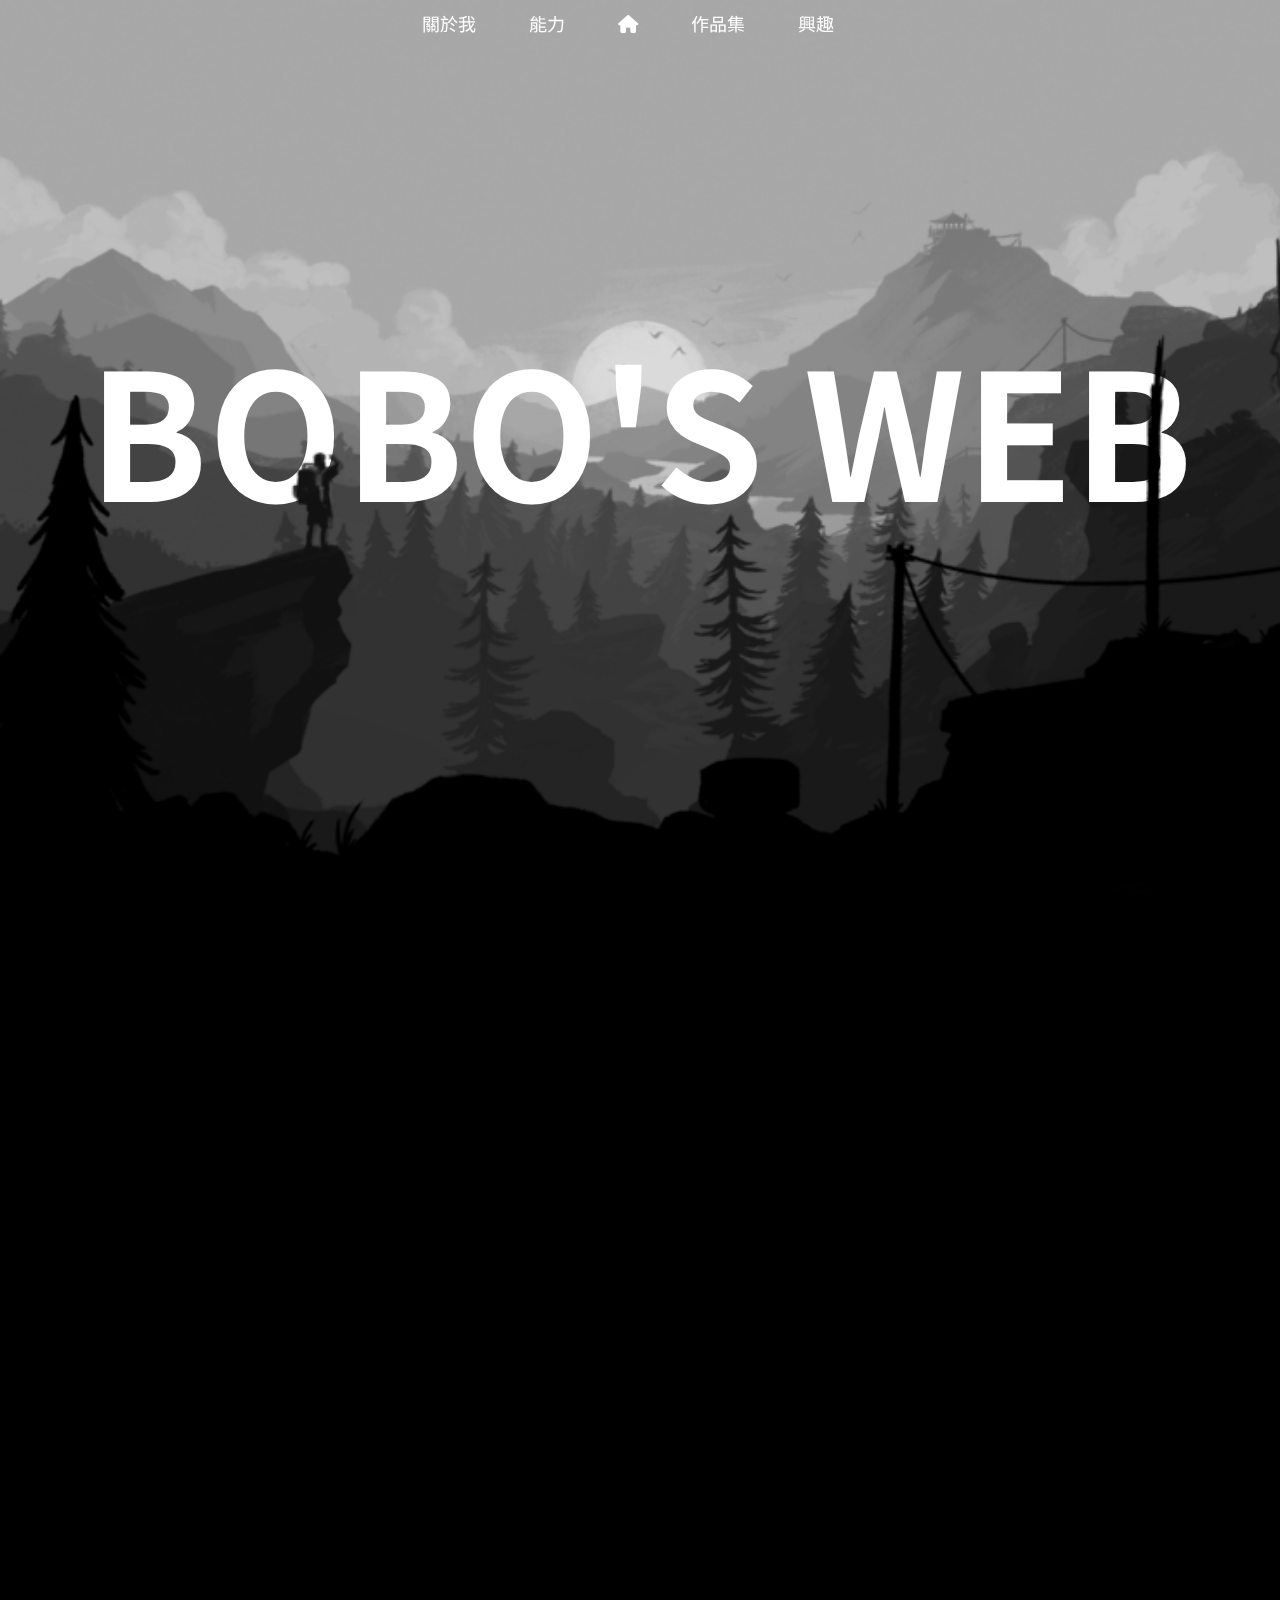
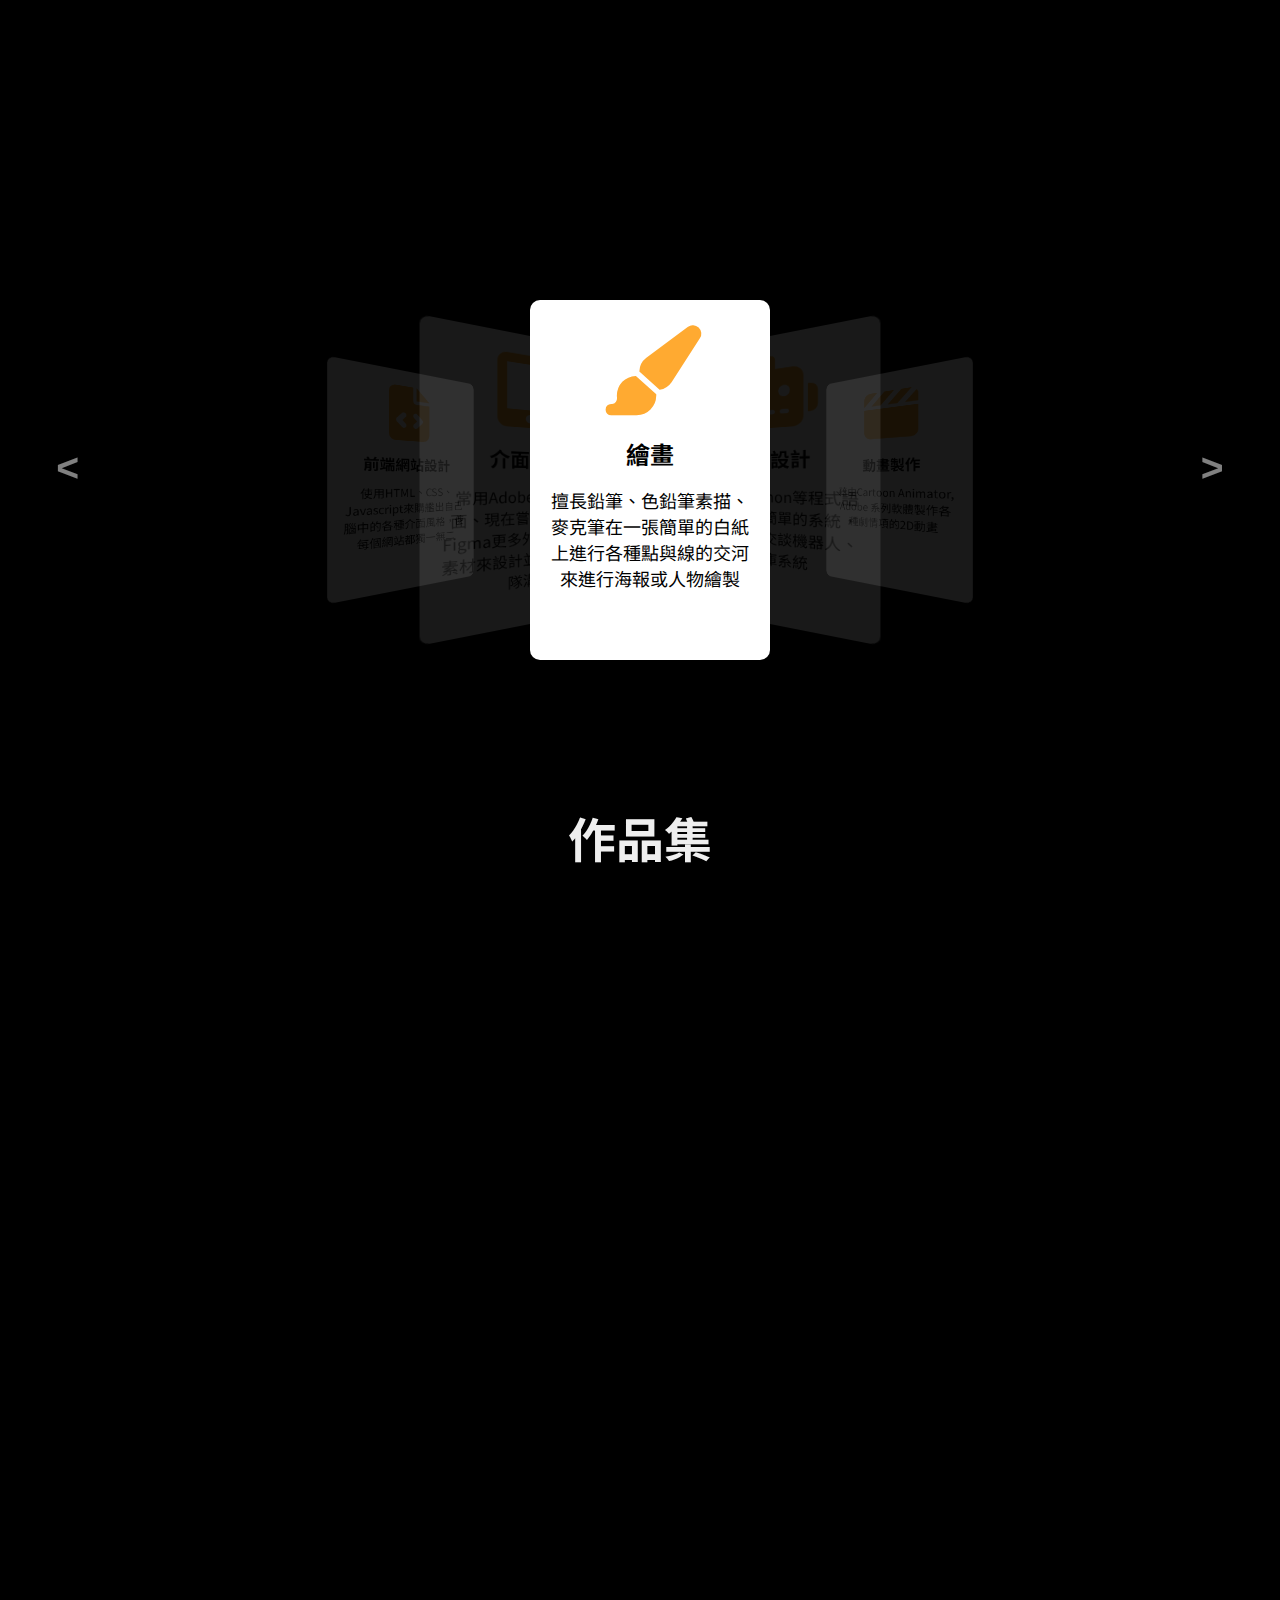
==== index.html @ c99e866b "Add files via upload" ====
<!DOCTYPE html>
<html lang="en">
<head>
    <meta charset="UTF-8">
    <meta http-equiv="X-UA-Compatible" content="IE=edge">
    <meta name="viewport" content="width=device-width, initial-scale=1.0">
    <title>Index</title>
    <link rel="stylesheet" href="style.css">
    <link rel="stylesheet" href="https://cdnjs.cloudflare.com/ajax/libs/font-awesome/6.5.1/css/all.min.css">
    <link rel="preconnect" href="https://fonts.googleapis.com">
    <link rel="preconnect" href="https://fonts.gstatic.com" crossorigin>
    <link href="https://fonts.googleapis.com/css2?family=Noto+Sans+TC:wght@100..900&family=Noto+Sans:ital,wght@0,100..900;1,100..900&display=swap" rel="stylesheet">

</head>
<body>
    <header>
        <nav>
            <a data-tab="Me">關於我</a>
            <a data-tab="skill">能力</a>
            <a data-tab="intro">
                <i class="fa-solid fa-house"></i>
            </a>
            <a data-tab="portfolio">作品集</a>
            <a data-tab="interest">興趣</a>
        </nav>
    </header>

    <div id="intro" class="banner">
        <div class="bg bg-1"></div>
        <div class="bg bg-2"></div>
        <div class="bg bg-3"></div>
        <div class="bg bg-4"></div>
        <div class="bg bg-5"></div>
        <div class="bg bg-6"></div>
        <div class="bg bg-7"></div>
        <h1>BOBO'S WEB</h1>
        <div class="bg bg-8"></div>
        <div class="bg bg-9"></div>
        <div class="bg dragon"></div>
        <div class="fire"></div>
    </div>

    <div id="Me" class="tab intro">
        <h2 class="animation-show">關於我</h2>
        <img src="img/logo.png" alt="" class="animation-show">
        <p class="animation-show">
        國立臺北教育大學碩士班一年級，充滿青春活力的碩士生。過去學習了動畫創作、介面設計、遊戲設計等多媒體設計相關技術；現在為了能自主開發前後端平台，我開始學習程式設計、後端架構、機器學習與深度學習等知識，同時不斷練習介面設計以提升自己的美感。同時，也持續加強英文能力，希望未來能前往世界各地增廣見聞。        </p>
    </div>

    <div id="skill" class="special-skill">
        <div class="skill">
            <div class="skill-item">
                <i class="fa-solid fa-file-code"></i>
                <h1>前端網站設計</h1>
            使用HTML、CSS、Javascript來購艦出自己腦中的各種介面風格，使每個網站都獨一無二
            </div>
        </div>
        <div class="skill">
            <div class="skill-item">
            <i class="fa-solid fa-tablet-screen-button"></i>
            <h1>介面設計</h1>
            常用Adobe XD設計介面、現在嘗試學習使用Figma更多外部的插件和素材來設計並更好的與團隊溝通
            </div>
        </div>
        <div class="skill">
            <div class="skill-item">
            <i class="fa-solid fa-paintbrush"></i>
            <h1>繪畫</h1>
            擅長鉛筆、色鉛筆素描、麥克筆在一張簡單的白紙上進行各種點與線的交河來進行海報或人物繪製
            </div>
        </div>
        <div class="skill">
            <div class="skill-item">
            <i class="fa-solid fa-robot"></i>
            <h1>程式設計</h1>
            使用C、Python等程式語言建構一些簡單的系統，像是遊戲、交談機器人、資料庫系統
            </div>
        </div>
        <div class="skill">
            <div class="skill-item">
            <i class="fa-solid fa-clapperboard"></i>
            <h1>動畫製作</h1>
            藉由Cartoon Animator, Adobe 系列軟體製作各種劇情項的2D動畫
            </div>
        </div>

        <button id="next">></button>
        <button id="prev"><</button>
    </div>
<div id="portfolio" class="portfolio-title">
    <h1>作品集</h1>
</div>
    <div class="portfolio">
        <a href="portfolio.html">
            <img src="img/P1.jpg" alt="" class="animation-show">
        </a>
        <a href="portfolio.html">
            <img src="img/P2.jpg" alt="" class="animation-show">
        </a>
        <a href="portfolio.html">
            <img src="img/P3.jpg" alt="" class="animation-show">
        </a>
        <a href="portfolio.html">
            <img src="img/P4.jpg" alt="" class="animation-show">
        </a>
        <a href="portfolio.html">
            <img src="img/P5.jpg" alt="" class="animation-show">
        </a>
        <a href="portfolio.html">
            <img src="img/P6.jpg" alt="" class="animation-show">
        </a>
        <a href="portfolio.html">
            <img src="img/P7.jpg" alt="" class="animation-show">
        </a>
        <a href="portfolio.html">
            <img src="img/P8.jpg" alt="" class="animation-show">
        </a>
        <a href="portfolio.html">
            <img src="img/P9.jpg" alt="" class="animation-show">
        </a>
        <a href="portfolio.html">
            <img src="img/P10.jpg" alt="" class="animation-show">
        </a>
        <a href="portfolio.html">
            <img src="img/P11.jpg" alt="" class="animation-show">
        </a>
        <a href="portfolio.html">
            <img src="img/P12.jpg" alt="" class="animation-show">
        </a>
        <a href="portfolio.html">
            <img src="img/P13.jpg" alt="" class="animation-show">
        </a>
        <a href="portfolio.html">
            <img src="img/P14.jpg" alt="" class="animation-show">
        </a>
        <a href="portfolio.html">
            <img src="img/P15.jpg" alt="" class="animation-show">
        </a>
        <a href="portfolio.html">
            <img src="img/P16.jpg" alt="" class="animation-show">
        </a>
    </div>
    
    <div id="interest" class="tab" >
        <div class="container">
            <div class="title animation-show">興趣</div>
            <div class="list animation-show">
                <div class="item">
                    <i class="fa-solid fa-palette"></i>
                    <div class="name">繪畫</div>
                    <div class="des">
                        <!-- 7 -->
                         將眼睛觀察到的事物購過手和筆一點一點在紙上雕刻
                    </div>
                </div>

                <div class="item">
                    <i class="fa-solid fa-desktop"></i>
                    <div class="name">組電腦</div>
                    <div class="des">
                        <!-- 7 -->
                         隨時關注電腦市場並練習組裝以幫助親朋好友組裝電腦
                    </div>
                </div>

                <div class="item">
                    <i class="fa-solid fa-computer"></i>
                    <div class="name">修電腦</div>
                    <div class="des">
                        <!-- 7 -->
                         挑戰用報廢零組件重新清潔或修復讓電腦繼續使用
                    </div>
                </div>

                <div class="item">
                    <i class="fa-solid fa-gamepad"></i> 
                    <div class="name">玩遊戲</div>
                    <div class="des">
                        <!-- 7 -->
                        將自己帶入到遊戲的腳色並體驗創作者所構想的故事和世界
                    </div>
                </div>

                <div class="item">
                    <i class="fa-solid fa-book"></i>
                    <div class="name">看書</div>
                    <div class="des">
                        <!-- 7 -->
                        去圖書館尋找跟程式設計或繪畫技巧相關的書籍來增進使自己的技藝更加精進
                    </div>
                </div>

                <div class="item">
                    <i class="fa-solid fa-clapperboard"></i>
                    <div class="name">看電影</div>
                    <div class="des">
                        <!-- 7 -->
                         觀看不同國家拍攝電影了解不同文化、拍攝手法並關閉字幕學習語言
                    </div>
                </div>

                
    <script src="app.js"></script>
</body>
</html>
---- style.css ----
@import url('https://fonts.googleapis.com/css2?family=Pacifico&display=swap');
body{
    margin :0;
    background-color: #000000;
      font-family: "Noto Sans TC", sans-serif;
      font-optical-sizing: auto;
      font-weight: 400;
      font-style: normal;
}
header{
    width: 100%;
    height: 100px;
    position: fixed;
    z-index: 100;
    text-align: center;
    padding-top: 10px;
}
header i{
    color: white;
    border-radius: 50px; 
}
header i:hover{
    background-color: #fff;
    color: black;
}
header nav a{
    padding: 6px 12px;
    margin: auto;
    margin-right: 25px;
    color: white;
    font-size: small;
    font-size: 18px;
    border-radius: 20px;
}
header nav a:hover{
    background-color: #eee;
    color: #000000;
}
.banner{
    height: 100vh;
    position: relative;
    overflow: hidden;
}
.banner .bg{
    position: absolute;
    left: 0;
    bottom: 0;
    width: 100%;
    height: 100%;
    background-size: auto 100%;
    background-position: center bottom;
    transition: 0.1s;
}
.banner .bg-1{
    background-image: url('img/0.png');
}
.banner .bg-2{
    background-image: url('img/1.png');
}
.banner .bg-3{
    background-image: url('img/2.png');
}
.banner .bg-4{
    background-image: url('img/3.png');
}
.banner .bg-5{
    background-image: url('img/4.png');
}
.banner .bg-6{
    background-image: url('img/5.png');
}
.banner .bg-7{
    background-image: url('img/6.png');
}
.banner .bg-8{
    background-image: url('img/7.png');
}
.banner .bg-9{
    background-image: url('img/8.png');
}
.dragon {
    background-image: url("img/dragon.png");
    opacity: 0;
    transition: transform 0.5s ease, opacity 0.5s ease;
}
.fire{
    background-image: url("img/fire.png");
}
.banner  h1{
    position: absolute;
    top: 20%;
    left: 0;
    width: 100%;
    text-align: center;
    font-size: 11rem;
    color: #fff;
}
.intro{
    min-height: 50vh;
    color: #eee;
    display: flex;
    flex-direction: column;
    justify-content: center;
    align-items: center;
    font-size: 24px;
}
.intro img{
    width: 130px;
    height: 130px;
    border-radius: 50%;
}
.intro p{
    width: 700px;
    max-width: 100%;
    text-align: center;
    font-size: 18px;
}
.special-skill{
    position: relative;
    margin-top: 100px;
    width: 100%;
    height: 370px;
    overflow: hidden;
    font-size: 18px;
}
.skill h1{
    font-size: 24px;
}
.skill{
    position: absolute;
    width: 200px;
    height: 320px;
    text-align: justify;
    background-color: #fff;
    border-radius: 10px;
    padding: 20px;
    transition:  0.5s;
    left: calc(50% - 110px);
    top: 0;
}
.skill-item{
    display: flex;
    flex-direction: column;
    justify-content: center;
    align-items: center;
    text-align: center;
}
.skill i{
    width: 100px;
    height: 100px;
    color: #FFAA31;
    font-size: 5em;
    display: flex;
    justify-content: center;
    align-items: center;
    border-radius: 5px;
}
#next{
    position: absolute;
    right: 50px;
    top: 40%;
}
#prev{
    position: absolute;
    left: 50px;
    top: 40%;
}
#prev, #next{
    color: #fff;
    background: none;
    border: none;
    font-size: xxx-large;
    font-family: monospace;
    font-weight: bold;
    opacity: 0.5;
    transition: opacity 0.5s;
}
#prev:hover,
#next:hover{
    opacity: 1;
}
.portfolio-title{
    margin-top: 100px;
    color: #eee;
    display: flex;
    flex-direction: column;
    justify-content: center;
    align-items: center;
    font-size: 24px;
}
.portfolio{
columns: 300px;
}
.portfolio img {
    width: 100%;
    margin-bottom: 1em;
    border-radius: 8px;
}
.tab{
    width: 100%;
    height: 100vh;
    overflow: hidden;
    position: relative;
    background-size: 50%;
}
.tab .container{
    width: 1140px;
    max-width: 100%;
    height: 100%;
    padding-top: 50px;
    box-sizing: border-box;
    margin: auto;
    position: relative;
}
#interest{
    color: black;
    background-size: cover;
}
#interest .title{
    display: flex;
    flex-direction: column;
    justify-content: center;
    align-items: center;
    font-size: 36px;
    color: #fff;
}
#interest .list{
    height: 100%;
    display: grid;
    grid-template-columns: repeat(3, 1fr);
    padding: 50px;
    box-sizing: border-box;
    gap: 0px;
}
#interest .list .item{
    display: flex;
    flex-direction: column;
    justify-content: center;
    align-items: center;
    text-align: center;
    padding: 20px;
    border-radius: 5px;
}
#interest .list .item:nth-child(odd){
    background-color: white;
}
#interest .list .item i{
    width: 50px;
    height: 50px;
    background-color: #eee;
    color: #FFAA31;
    font-size: 2em;
    display: flex;
    justify-content: center;
    align-items: center;
    border-radius: 5px;
}
#interest .list .item .name{
    font-size: 1.5em;
    margin-top: 0.7em;
}
#interest .list .item .des{
    font-size: small;
    opacity: 0.8;
}
#interest .list .item .des{
        font-size: small;
        opacity: 0.8;
    }
#interest .list .item:nth-child(even) .name, 
#interest .list .item:nth-child(even) .des {
    color: white;
}
.animation-show{
    transform: translateY(50px);
    opacity: 0;
    transition: 0.7s;
}
.active .animation-show{
    transform: translateY(0);
    opacity: 1;
}
.animation-show:nth-child(2){
    transition-delay: 0.3s;
}
.animation-show:nth-child(3){
    transition-delay: 0.6s;
}
.animation-show:nth-child(4){
    transition-delay: 0.9s;
}
@media screen and (max-width: 768px){
    .banner h1{
        font-size: 5rem;
    }
    #interest .list{
        padding: 0px;
        grid-template-columns: repeat(2, 1fr);
    }
}
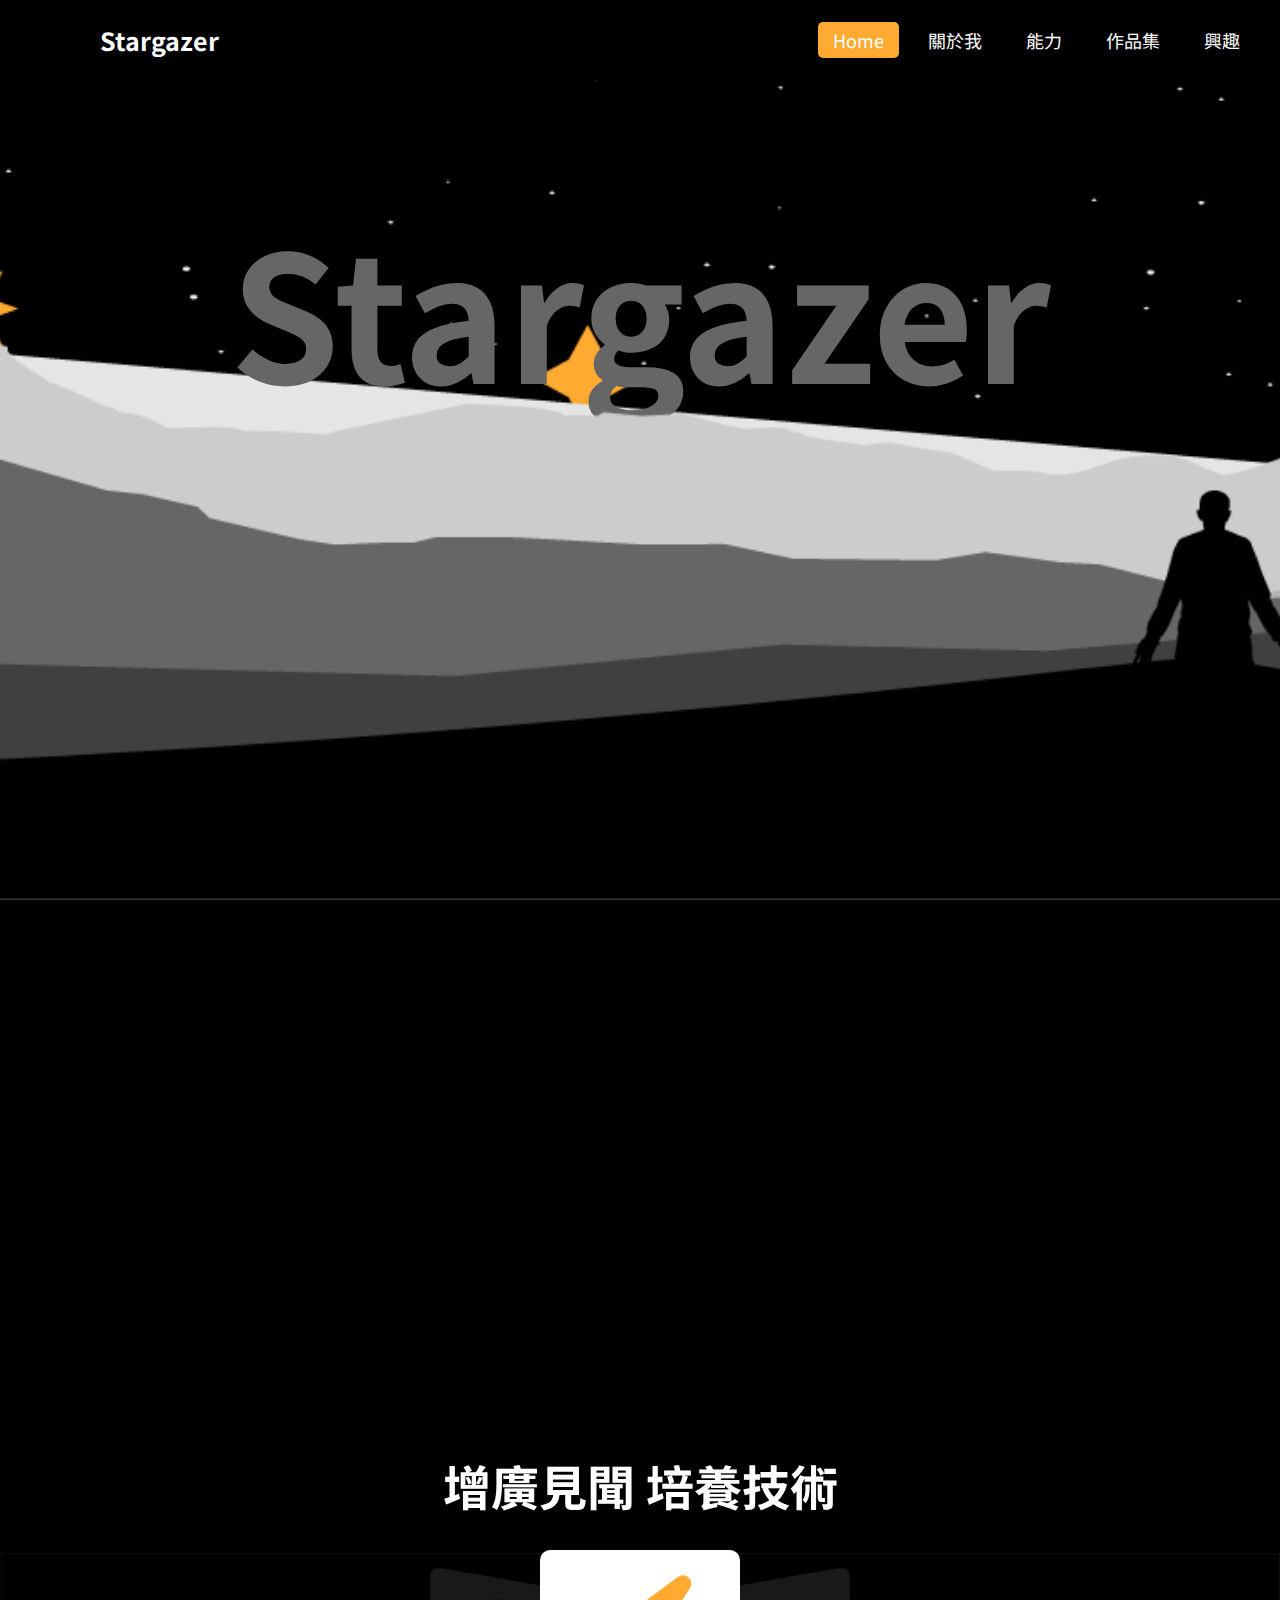
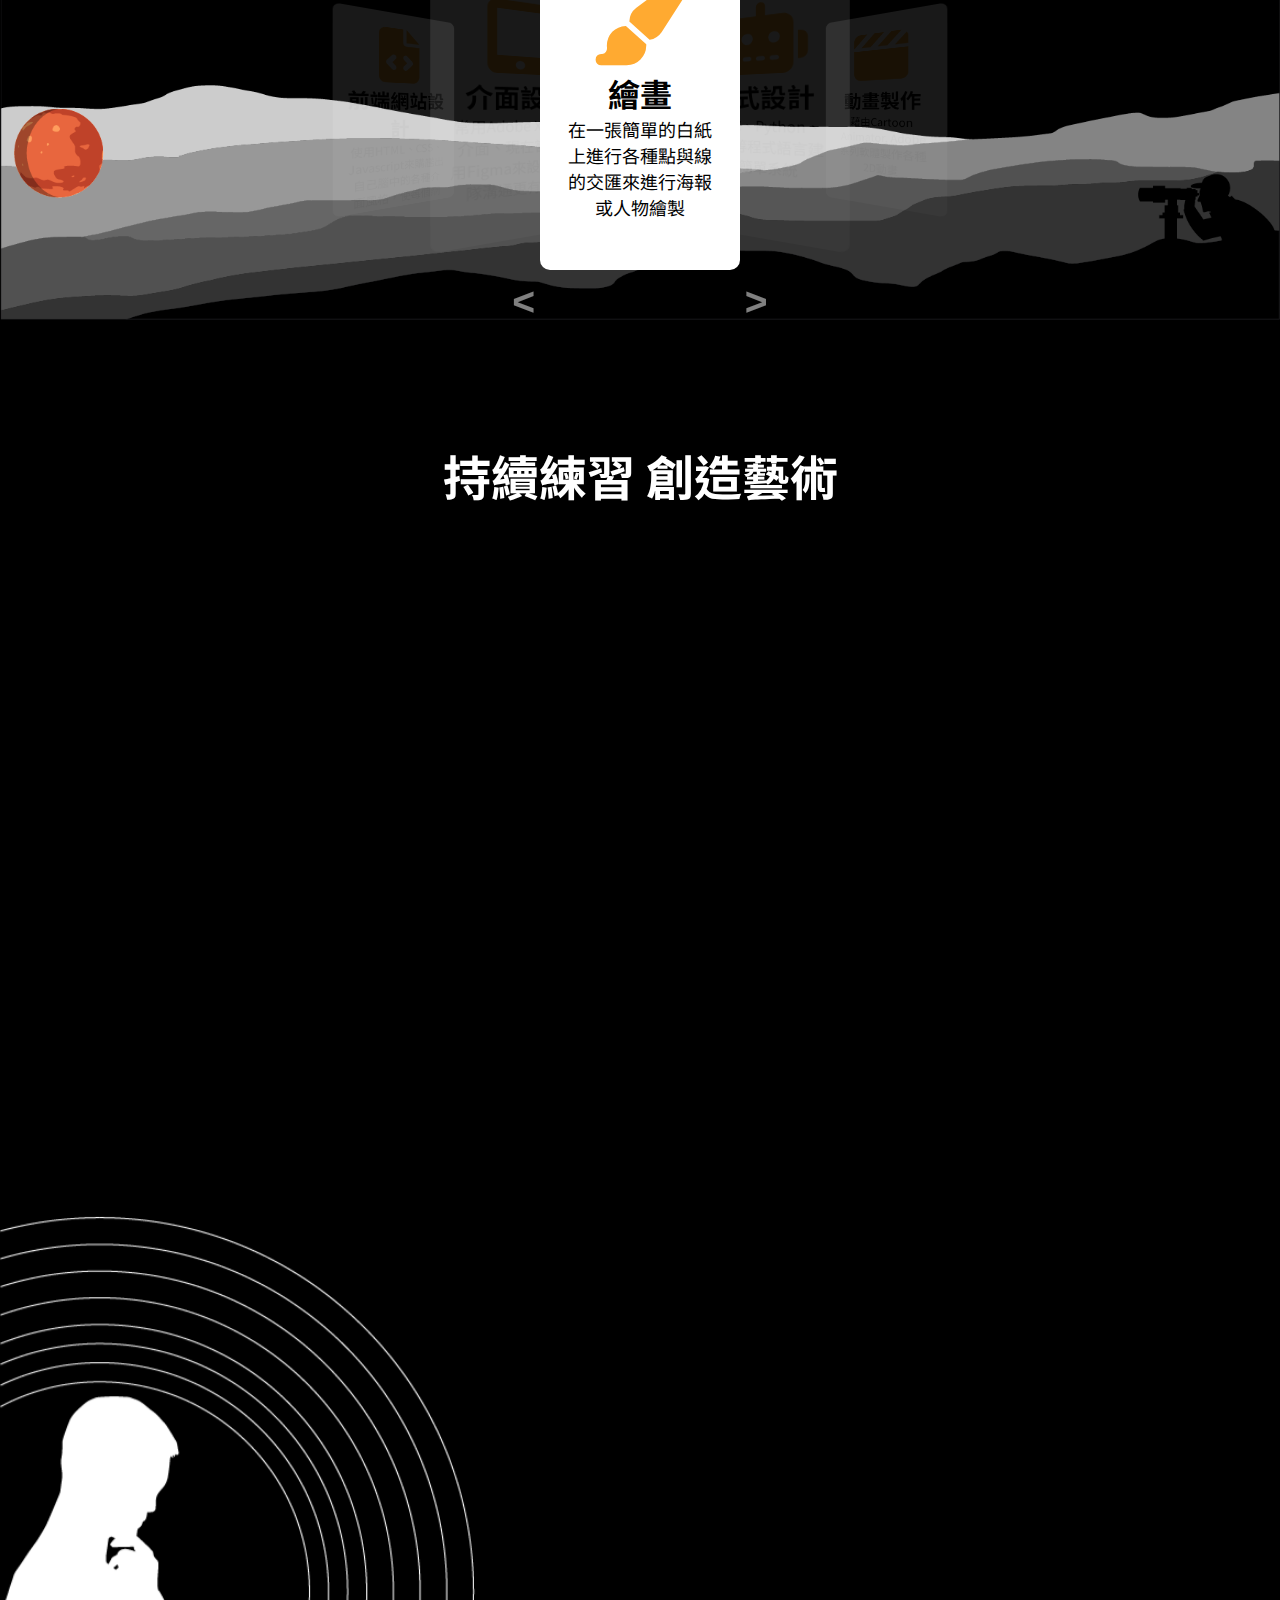
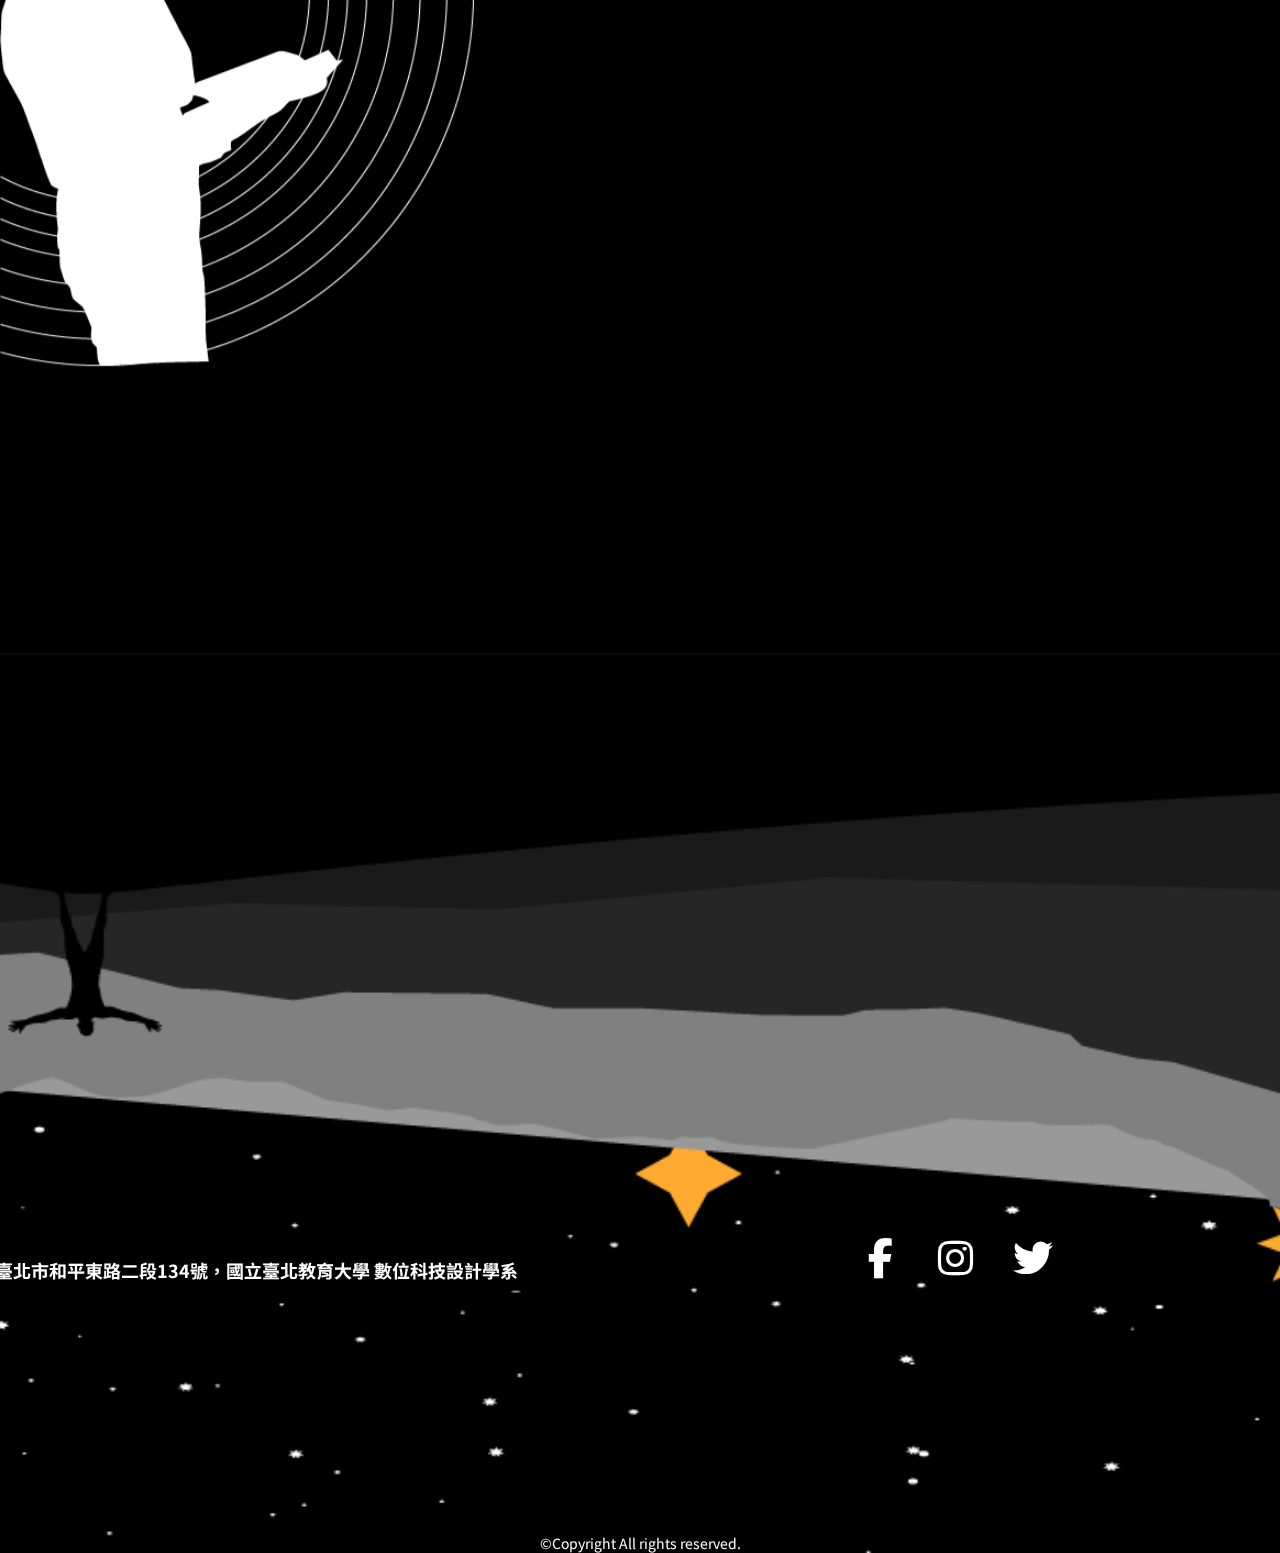
==== commit c86ed13f: "Add files via upload" ====
--- a/index.html
+++ b/index.html
@@ -4,7 +4,8 @@
     <meta charset="UTF-8">
     <meta http-equiv="X-UA-Compatible" content="IE=edge">
     <meta name="viewport" content="width=device-width, initial-scale=1.0">
-    <title>Index</title>
+    <link rel="shortcut icon" href="img/logo0.5.png" type="image/x-icon">
+    <title>Stargazer BOBO</title>
     <link rel="stylesheet" href="style.css">
     <link rel="stylesheet" href="https://cdnjs.cloudflare.com/ajax/libs/font-awesome/6.5.1/css/all.min.css">
     <link rel="preconnect" href="https://fonts.googleapis.com">
@@ -13,144 +14,129 @@
 
 </head>
 <body>
-    <header>
-        <nav>
-            <a data-tab="Me">關於我</a>
-            <a data-tab="skill">能力</a>
-            <a data-tab="intro">
-                <i class="fa-solid fa-house"></i>
-            </a>
-            <a data-tab="portfolio">作品集</a>
-            <a data-tab="interest">興趣</a>
-        </nav>
-    </header>
+    <nav>
+        <!-- Checkbox for toggling menu -->
+        <input type="checkbox" id="check">
+    
+        <!-- Menu icon -->
+        <label for="check" class="check-btn">
+          <i class="fas fa-bars"></i>
+        </label>
+    
+        <!-- Site logo -->
+        <label class="logo">Stargazer</label>
+
+    
+        <!-- Navigation links -->
+        <ul>
+          <li><a class="active" href="#">Home</a></li>
+          <li><a href="#Me">關於我</a></li>
+          <li><a href="#skill">能力</a></li>
+          <li><a href="#portfolio">作品集</a></li>
+          <li><a href="#interest">興趣</a></li>
+        </ul>
+      </nav>
 
     <div id="intro" class="banner">
         <div class="bg bg-1"></div>
         <div class="bg bg-2"></div>
         <div class="bg bg-3"></div>
         <div class="bg bg-4"></div>
+        <h1>Stargazer BOBO </h1>
         <div class="bg bg-5"></div>
         <div class="bg bg-6"></div>
         <div class="bg bg-7"></div>
-        <h1>BOBO'S WEB</h1>
         <div class="bg bg-8"></div>
         <div class="bg bg-9"></div>
-        <div class="bg dragon"></div>
-        <div class="fire"></div>
     </div>
-
     <div id="Me" class="tab intro">
-        <h2 class="animation-show">關於我</h2>
+        <h2 class="animation-show">頻頻跌倒 重新站起 持續前進</h2>
         <img src="img/logo.png" alt="" class="animation-show">
         <p class="animation-show">
-        國立臺北教育大學碩士班一年級，充滿青春活力的碩士生。過去學習了動畫創作、介面設計、遊戲設計等多媒體設計相關技術；現在為了能自主開發前後端平台，我開始學習程式設計、後端架構、機器學習與深度學習等知識，同時不斷練習介面設計以提升自己的美感。同時，也持續加強英文能力，希望未來能前往世界各地增廣見聞。        </p>
-    </div>
-
-    <div id="skill" class="special-skill">
-        <div class="skill">
-            <div class="skill-item">
-                <i class="fa-solid fa-file-code"></i>
-                <h1>前端網站設計</h1>
-            使用HTML、CSS、Javascript來購艦出自己腦中的各種介面風格，使每個網站都獨一無二
-            </div>
-        </div>
-        <div class="skill">
-            <div class="skill-item">
-            <i class="fa-solid fa-tablet-screen-button"></i>
-            <h1>介面設計</h1>
-            常用Adobe XD設計介面、現在嘗試學習使用Figma更多外部的插件和素材來設計並更好的與團隊溝通
-            </div>
-        </div>
-        <div class="skill">
-            <div class="skill-item">
-            <i class="fa-solid fa-paintbrush"></i>
-            <h1>繪畫</h1>
-            擅長鉛筆、色鉛筆素描、麥克筆在一張簡單的白紙上進行各種點與線的交河來進行海報或人物繪製
-            </div>
-        </div>
-        <div class="skill">
-            <div class="skill-item">
-            <i class="fa-solid fa-robot"></i>
-            <h1>程式設計</h1>
-            使用C、Python等程式語言建構一些簡單的系統，像是遊戲、交談機器人、資料庫系統
-            </div>
-        </div>
-        <div class="skill">
-            <div class="skill-item">
-            <i class="fa-solid fa-clapperboard"></i>
-            <h1>動畫製作</h1>
-            藉由Cartoon Animator, Adobe 系列軟體製作各種劇情項的2D動畫
-            </div>
-        </div>
-
-        <button id="next">></button>
-        <button id="prev"><</button>
-    </div>
-<div id="portfolio" class="portfolio-title">
-    <h1>作品集</h1>
-</div>
-    <div class="portfolio">
-        <a href="portfolio.html">
-            <img src="img/P1.jpg" alt="" class="animation-show">
-        </a>
-        <a href="portfolio.html">
-            <img src="img/P2.jpg" alt="" class="animation-show">
-        </a>
-        <a href="portfolio.html">
-            <img src="img/P3.jpg" alt="" class="animation-show">
-        </a>
-        <a href="portfolio.html">
-            <img src="img/P4.jpg" alt="" class="animation-show">
-        </a>
-        <a href="portfolio.html">
-            <img src="img/P5.jpg" alt="" class="animation-show">
-        </a>
-        <a href="portfolio.html">
-            <img src="img/P6.jpg" alt="" class="animation-show">
-        </a>
-        <a href="portfolio.html">
-            <img src="img/P7.jpg" alt="" class="animation-show">
-        </a>
-        <a href="portfolio.html">
-            <img src="img/P8.jpg" alt="" class="animation-show">
-        </a>
-        <a href="portfolio.html">
-            <img src="img/P9.jpg" alt="" class="animation-show">
-        </a>
-        <a href="portfolio.html">
-            <img src="img/P10.jpg" alt="" class="animation-show">
-        </a>
-        <a href="portfolio.html">
-            <img src="img/P11.jpg" alt="" class="animation-show">
-        </a>
-        <a href="portfolio.html">
-            <img src="img/P12.jpg" alt="" class="animation-show">
-        </a>
-        <a href="portfolio.html">
-            <img src="img/P13.jpg" alt="" class="animation-show">
-        </a>
-        <a href="portfolio.html">
-            <img src="img/P14.jpg" alt="" class="animation-show">
-        </a>
-        <a href="portfolio.html">
-            <img src="img/P15.jpg" alt="" class="animation-show">
-        </a>
-        <a href="portfolio.html">
-            <img src="img/P16.jpg" alt="" class="animation-show">
-        </a>
-    </div>
-    
+            國立臺北教育大學碩士班一年級，充滿青春活力的碩士生。在當上碩士生之前學習過許多不同的專業知識，雖然在尋求這些知識的道路上時常會碰壁，但我都能鼓勵自己為了更加充實自己的學問必須要持續努力下去。
+        </div>
+            <div id="skill" class="skill-title">
+                <h1>增廣見聞 培養技術</h1>
+            </div>
+        <div class="special-skill">
+            <div class="skill-banner">
+                <div class="sbg sbg1"></div>
+                <div class="sbg sbg2"></div>
+            </div>
+            <div class="skill">
+                <div class="skill-item">
+                    <i class="fa-solid fa-file-code"></i>
+                    <h1>前端網站設計</h1>
+                    使用HTML、CSS、Javascript來購艦出自己腦中的各種介面風格，使每個網站都獨一無二
+                </div>
+            </div>
+            <div class="skill">
+                <div class="skill-item">
+                <i class="fa-solid fa-tablet-screen-button"></i>
+                <h1>介面設計</h1>
+                常用Adobe XD設計介面、現在嘗試使用Figma來設計讓團隊溝通更有效率
+                </div>
+            </div>
+            <div class="skill">
+                <div class="skill-item">
+                <i class="fa-solid fa-paintbrush"></i>
+                <h1>繪畫</h1>
+                在一張簡單的白紙上進行各種點與線的交匯來進行海報或人物繪製
+                </div>
+            </div>
+            <div class="skill">
+                <div class="skill-item">
+                <i class="fa-solid fa-robot"></i>
+                <h1>程式設計</h1>
+                使用C、Python、Java等程式語言建構簡單系統
+                </div>
+            </div>
+            <div class="skill">
+                <div class="skill-item">
+                <i class="fa-solid fa-clapperboard"></i>
+                <h1>動畫製作</h1>
+                藉由Cartoon Animator, Adobe 系列軟體製作各種2D動畫
+                </div>
+            </div>
+    
+            <button id="prev"><</button>
+            <button id="next">></button>
+        </div>
+        <div class="library-container">
+            <div id="portfolio" class="portfolio-title">
+                <h1>持續練習 創造藝術</h1>
+            </div>
+                <div class="portfolio">
+                    <div class="tab library">
+                        <div class="animation-show">
+                            <a href="art.html"><img src="img/P2.jpg"></a>
+                            <p>藝術創作</p>
+                        </div>
+                        <div class="animation-show">
+                            <a href="program.html"><img src="img/PJ1.jpg"></a>
+                            <p>程式設計</p>
+                        </div>            <div class="animation-show">
+                            <a href="poster.html"><img src="img/PT1.jpg"></a>
+                            <p>平面設計</p>
+                        </div>            <div class="animation-show">
+                            <a href="video.html"><img src="img/V1.png"></a>
+                            <p>影片剪輯</p>
+                        </div>
+                    </div>
+                </div>
+        </div>
     <div id="interest" class="tab" >
-        <div class="container">
-            <div class="title animation-show">興趣</div>
-            <div class="list animation-show">
+        <div class="tab-container">
+            <div class="title animation-show">閒暇時間 培養興趣</div>
+            <div class="categorize">
+            <img src="img/interestbg.png" alt="">
+            <div class="list animation-show">      
                 <div class="item">
                     <i class="fa-solid fa-palette"></i>
                     <div class="name">繪畫</div>
                     <div class="des">
                         <!-- 7 -->
-                         將眼睛觀察到的事物購過手和筆一點一點在紙上雕刻
+                        將眼睛觀察到的事物購過手和筆一點一點在紙上雕刻
                     </div>
                 </div>
 
@@ -159,7 +145,7 @@
                     <div class="name">組電腦</div>
                     <div class="des">
                         <!-- 7 -->
-                         隨時關注電腦市場並練習組裝以幫助親朋好友組裝電腦
+                        隨時關注電腦市場並練習以幫助親朋好友組裝電腦
                     </div>
                 </div>
 
@@ -168,7 +154,7 @@
                     <div class="name">修電腦</div>
                     <div class="des">
                         <!-- 7 -->
-                         挑戰用報廢零組件重新清潔或修復讓電腦繼續使用
+                        挑戰用報廢零組件重新清潔或修復讓電腦繼續使用
                     </div>
                 </div>
 
@@ -177,7 +163,7 @@
                     <div class="name">玩遊戲</div>
                     <div class="des">
                         <!-- 7 -->
-                        將自己帶入到遊戲的腳色並體驗創作者所構想的故事和世界
+                        進入遊戲世界體驗創作者所構想的故事和世界
                     </div>
                 </div>
 
@@ -186,7 +172,7 @@
                     <div class="name">看書</div>
                     <div class="des">
                         <!-- 7 -->
-                        去圖書館尋找跟程式設計或繪畫技巧相關的書籍來增進使自己的技藝更加精進
+                        去圖書館尋找書籍來增進使自己的技藝更加精進
                     </div>
                 </div>
 
@@ -195,11 +181,42 @@
                     <div class="name">看電影</div>
                     <div class="des">
                         <!-- 7 -->
-                         觀看不同國家拍攝電影了解不同文化、拍攝手法並關閉字幕學習語言
-                    </div>
-                </div>
-
+                        觀看各國電影了解不同文化和拍攝手法
+                    </div>
+                </div>
+            </div>
+        </div>
+        </div>
+    </div>
+<footer>
+    <div class="f-banner">
+        <div class="fbg bg-1"></div>
+        <div class="fbg bg-2"></div>
+        <div class="fbg bg-3"></div>
+        <div class="fbg bg-4"></div>
+        <div class="fbg bg-5"></div>
+        <div class="fbg bg-6"></div>
+        <div>
+            <p>©Copyright All rights reserved.</p>
+        </div>
+        <div class="fbg bg-7"></div>
+        <div class="fbg bg-8"></div>
+        <h3>臺北市和平東路二段134號，國立臺北教育大學 數位科技設計學系</h3>
                 
+        <ul>
+            <li>
+                <a href="https://www.facebook.com/frontmission150"><i class="fa-brands fa-facebook-f"></i></i></a>
+            </li>
+            <li>
+                <a href="https://www.instagram.com/frontmission150/"><i class="fa-brands fa-instagram"></i></a>
+            </li>
+            <li>
+                <a href="https://x.com/abbiter150"><i class="fa-brands fa-twitter"></i></a>
+            </li>
+        </ul>
+    </div>
+
+</footer>
     <script src="app.js"></script>
 </body>
 </html>--- a/style.css
+++ b/style.css
@@ -1,300 +1,577 @@
-@import url('https://fonts.googleapis.com/css2?family=Pacifico&display=swap');
-body{
-    margin :0;
-    background-color: #000000;
-      font-family: "Noto Sans TC", sans-serif;
-      font-optical-sizing: auto;
-      font-weight: 400;
-      font-style: normal;
-}
-header{
-    width: 100%;
-    height: 100px;
-    position: fixed;
-    z-index: 100;
-    text-align: center;
-    padding-top: 10px;
-}
-header i{
-    color: white;
-    border-radius: 50px; 
-}
-header i:hover{
-    background-color: #fff;
-    color: black;
-}
-header nav a{
-    padding: 6px 12px;
-    margin: auto;
-    margin-right: 25px;
-    color: white;
-    font-size: small;
-    font-size: 18px;
-    border-radius: 20px;
-}
-header nav a:hover{
-    background-color: #eee;
-    color: #000000;
-}
-.banner{
-    height: 100vh;
-    position: relative;
-    overflow: hidden;
-}
-.banner .bg{
-    position: absolute;
-    left: 0;
-    bottom: 0;
-    width: 100%;
+@import url("https://fonts.googleapis.com/css2?family=Pacifico&display=swap");
+body {
+  background-color: #000000;
+  font-family: "Noto Sans TC", sans-serif;
+  font-optical-sizing: auto;
+  font-weight: 400;
+  font-style: normal;
+  color: #fff;
+}
+* {
+  padding: 0;
+  margin: 0;
+  text-decoration: none;
+  list-style: none;
+  box-sizing: border-box;
+}
+nav {
+  background: #000;
+  height: 80px;
+  width: 100%;
+  position: fixed;
+  z-index: 14;
+}
+label.logo {
+  color: #fff;
+  font-size: 25px;
+  line-height: 80px;
+  padding: 0 100px;
+  font-weight: bold;
+}
+nav ul {
+  float: right;
+  margin-right: 20px;
+  z-index: 15;
+}
+nav ul li {
+  display: inline-block;
+  line-height: 80px;
+  margin: 0 5px;
+}
+nav ul li a {
+  color: #fff;
+  font-size: 18px;
+  padding: 5px 15px;
+  border-radius: 5px;
+}
+nav a.active,
+nav a:hover {
+  background: #ffaa31;
+  transition: .5s;
+}
+.check-btn {
+  font-size: 22px;
+  color: #fff;
+  float: right;
+  line-height: 80px;
+  margin-right: 30px;
+  cursor: pointer;
+  display: none;
+}
+#check {
+  display: none;
+}
+.banner {
+  height: 100vh;
+  position: relative;
+  overflow: hidden;
+}
+.banner .bg {
+  position: absolute;
+  left: 0;
+  bottom: 0;
+  width: 100%;
+  height: 100%;
+  background-size: auto 100%;
+  background-position: center bottom;
+  transition: 0.1s;
+}
+.banner .bg-1 {
+  background-image: url("img/0.png");
+}
+.banner .bg-2 {
+  background-image: url("img/1.png");
+}
+.banner .bg-3 {
+  background-image: url("img/2.png");
+}
+.banner .bg-4 {
+  background-image: url("img/3.png");
+}
+.banner .bg-5 {
+  background-image: url("img/4.png");
+}
+.banner .bg-6 {
+  background-image: url("img/5.png");
+}
+.banner .bg-7 {
+  background-image: url("img/6.png");
+}
+.banner .bg-8 {
+  background-image: url("img/7.png");
+}
+.banner .bg-9 {
+  background-image: url("img/8.png");
+}
+.banner h1 {
+  position: absolute;
+  top: 20%;
+  left: 0;
+  width: 100%;
+  text-align: center;
+  font-size: 11rem;
+  color: #666666;
+}
+.intro {
+  min-height: 50vh;
+  color: #fff;
+  display: flex;
+  flex-direction: column;
+  justify-content: center;
+  align-items: center;
+  font-size: 24px;
+}
+.intro img {
+  width: 130px;
+  height: 130px;
+  border-radius: 50%;
+}
+.intro p {
+  width: 700px;
+  max-width: 100%;
+  text-align: center;
+  font-size: 18px;
+}
+.skill-banner{
+  height: 370px;
+  position: relative;
+}
+.skill-banner .sbg{
+  position: absolute;
+  left: 0;
+  bottom: 0;
+  width: 100%;
+  height: 100%;
+  background-size: 100% auto;
+  background-position: center bottom;
+  opacity: 80%;
+  transition: 0.1s;
+  background-repeat: no-repeat;
+}
+.skill-banner .sbg1{
+  opacity: 100%;
+  background-image: url("img/mars.png");
+  z-index: 2;
+}
+.skill-banner .sbg2{
+  background-image: url("img/mars-m.png");
+}
+.special-skill {
+  position: relative;
+  width: 100%;
+  height: 370px;
+  overflow: hidden;
+  font-size: 18px;
+}
+.skill-title{
+  margin-top: 100px;
+  margin-bottom: 30px;
+  color: #fff;
+  display: flex;
+  flex-direction: column;
+  justify-content: center;
+  align-items: center;
+  font-size: 24px;
+}
+.skill {
+  position: absolute;
+  width: 200px;
+  height: 320px;
+  text-align: justify;
+  background-color: #fff;
+  border-radius: 10px;
+  padding: 20px;
+  transition: 0.5s;
+  left: calc(50% - 100px);
+  top: 0;
+  color: #000;
+  font-size: 18px;
+  z-index: 3;
+}
+.skill-item {
+  display: flex;
+  flex-direction: column;
+  justify-content: center;
+  align-items: center;
+  text-align: center;
+}
+.skill i {
+  width: 100px;
+  height: 100px;
+  color: #ffaa31;
+  font-size: 5em;
+  display: flex;
+  justify-content: center;
+  align-items: center;
+  border-radius: 5px;
+}
+.skill h1 {
+  font-size: 32px;
+}
+#next {
+  position: absolute;
+  right: 40%;
+  top: 90%;
+  z-index: 3;
+}
+#prev {
+  position: absolute;
+  left: 40%;
+  top: 90%;
+  z-index: 3;
+}
+#prev,
+#next {
+  color: #fff;
+  background: none;
+  border: none;
+  font-size: xxx-large;
+  font-family: monospace;
+  font-weight: bold;
+  opacity: 0.5;
+  transition: opacity 0.5s;
+}
+#prev:hover,
+#next:hover {
+  color: #ffaa31;
+  opacity: 1;
+}
+.portfolio-title {
+  margin-top: 100px;
+  margin-bottom: 30px;
+  color: #fff;
+  display: flex;
+  flex-direction: column;
+  justify-content: center;
+  align-items: center;
+  font-size: 24px;
+}
+.library-container {
+  max-width: 1440px;
+  margin: 0 auto;
+  padding: 20px;
+  position: relative;
+}
+.library{
+  margin-top: 50px;
+  display: grid;
+  grid-template-columns: repeat(4, 1fr);
+  text-align: center;
+  color: #fff;
+}
+.library img{
+  width: 90%;
+  height: 500px;
+  object-fit: cover;
+}
+.library img:hover{
+  opacity: 50%;
+  transition: opacity 0.5s;
+}
+.library p{
+  position: absolute;
+  top: 50%;
+  right: 30%;
+  left: 30%;
+  justify-content: center;
+  font-size: 18px;
+  color: #fff;
+  background-color: #ffaa31;
+  padding: 5px;
+  border-radius: 5px;
+}
+.tab {
+  width: 100%;
+  position: relative;
+  background-size: 50%;
+}
+.tab .tab-container {
+  width: 1440px;
+  max-width: 100%;
+  height: 100%;
+  padding-top: 50px;
+  box-sizing: border-box;
+  margin: auto;
+  position: relative;
+}
+#interest {
+  color: black;
+  background-size: contain;
+}
+#interest .title {
+  display: flex;
+  flex-direction: column;
+  justify-content: center;
+  align-items: center;
+  font-size: 36px;
+  color: #fff;
+  margin-bottom: 30px;
+}
+#interest .categorize{
+  display: flex;
+  justify-content: space-between;
+  margin-right: 30px;
+}
+#interest .categorize img{
+  width: auto;
+  height: 750px;
+  margin-right: 30px;
+}
+#interest .list {
+  height: 100%;
+  padding: 30px;
+  box-sizing: border-box;
+}
+#interest .list .item {
+  display: flex;
+  align-items: center;
+  padding: 20px;
+  border-radius: 15px;
+  margin-bottom: 30px;
+}
+#interest .list .item:nth-child(even){
+  border: 2px solid #ffaa31;
+}
+#interest .list .item:nth-child(odd) {
+  background-color: #fff;
+}
+#interest .list .item i {
+  justify-content: start;
+  align-items: center;
+  font-size: 64px;
+  margin-left: 100px;
+  margin-right: 30px;
+  color: #ffaa31;
+}
+#interest .list .item .name {
+  width: 110px;
+  font-size: 36px;
+  margin-right: 30px;
+}
+#interest .list .item .des {
+  font-size: 14px;
+  margin-right: 100px;
+}
+#interest .list .item:nth-child(even) .name,
+#interest .list .item:nth-child(even) .des {
+  color: #fff;
+}
+footer{
+  display: flex;
+  justify-content: center;
+}
+.f-banner {
+  width: 100%;
+  height: 100vh;
+  position: relative;
+  overflow: hidden;
+}
+.f-banner .fbg {
+  position: absolute;
+  left: 0;
+  bottom: 0;
+  width: 100%;
+  height: 100%;
+  background-size: auto 100%;
+  background-position: center top;
+  transition: 0.1s;
+}
+.f-banner .bg-1 {
+  background-image: url("img/f0.png");
+}
+.f-banner .bg-2 {
+  background-image: url("img/f1.png");
+}
+.f-banner .bg-3 {
+  background-image: url("img/f2.png");
+}
+.f-banner .bg-4 {
+  background-image: url("img/f3.png");
+}
+.f-banner .bg-5 {
+  background-image: url("img/f4.png");
+}
+.f-banner .bg-6 {
+  background-image: url("img/f5.png");
+}
+.f-banner .bg-7 {
+  background-image: url("img/f6.png");
+}
+.f-banner .bg-8 {
+  background-image: url("img/f7.png");
+}
+.f-banner h3{
+  position: absolute;
+  bottom: 30%;
+  right: 30%;
+  width: 100%;
+  text-align: center;
+  font-size: 18px;
+  color: #fff;
+}
+.f-banner ul{
+  position: absolute;
+  bottom: 30%;
+  right: 15%;
+  display: flex;
+  justify-content: center;
+  align-items: center;
+}
+.f-banner ul i{
+  color: #fff;
+  padding: 5px;
+  background-color: #000;
+  border-radius: 5px;
+  font-size: 40px;
+  margin-right: 30px;
+}
+.f-banner .fa-facebook-f{
+  padding: 5px 10px;
+}
+.f-banner ul i:hover{
+background-color: #ffaa31;}
+.f-banner p{
+  position: absolute;
+  bottom: 0%;
+  left: 0;
+  width: 100%;
+  text-align: center;
+  font-size: 14px;
+  color: #fff;
+}
+.animation-show {
+  transform: translateY(50px);
+  opacity: 0;
+  transition: 0.7s;
+}
+.active .animation-show {
+  transform: translateY(0);
+  opacity: 1;
+}
+.animation-show:nth-child(2) {
+  transition-delay: 0.3s;
+}
+.animation-show:nth-child(3) {
+  transition-delay: 0.6s;
+}
+.animation-show:nth-child(4) {
+  transition-delay: 0.9s;
+}
+
+@media (max-width: 1140px) {
+  .banner{
+    height: 75vh;
+  }
+  label.logo {
+    padding-left: 30px;
+  }
+  nav ul li a {
+    font-size: 16px;
+  }
+  #interest .list .item i {
+    justify-content: start;
+    align-items: center;
+    font-size: 28px;
+    margin-left: 20px;
+    margin-right: 20px;
+    color: #ffaa31;
+  }
+  #interest .list .item .name {
+    font-size: 28px;
+    margin-right: 30px;
+  }
+  #interest .list .item .des {
+    font-size: 14px;
+  }
+  .f-banner ul i:hover{
+    background-color: #ffaa31;
+    }
+}
+
+@media (max-width: 570px) {
+  .banner{
+    height: 50vh;
+  }
+  .banner .bg{
+    background-size: 100% auto;
+    background-repeat: no-repeat;
+  }
+  .banner h1{
+    font-size: 4em;
+  }
+  .check-btn {
+    display: block;
+  }
+  label.logo {
+      font-size: 22px;
+  }
+  ul {
+      position: fixed;
+      width: 100%;
+      height: 100vh;
+      background: #000;
+      top: 80px;
+      left: -100%;
+      text-align: center;
+      transition: all .5s;
+  }
+  nav ul li {
+      display: block;
+      margin: 50px 0;
+      line-height: 30px;
+  }
+  nav ul li a {
+      font-size: 20px;
+  }
+  a:hover,
+  a.active {
+      background: none;
+      color: #fff;
+  }
+  #check:checked~ul {
+      left: 0;
+  }
+  #interest .categorize{
+    display: grid;
+    justify-content: center;
+    margin-right: 0;
+  }
+  #interest .categorize img{
+    display: none;
+  }
+  #interest .list {
     height: 100%;
-    background-size: auto 100%;
-    background-position: center bottom;
-    transition: 0.1s;
-}
-.banner .bg-1{
-    background-image: url('img/0.png');
-}
-.banner .bg-2{
-    background-image: url('img/1.png');
-}
-.banner .bg-3{
-    background-image: url('img/2.png');
-}
-.banner .bg-4{
-    background-image: url('img/3.png');
-}
-.banner .bg-5{
-    background-image: url('img/4.png');
-}
-.banner .bg-6{
-    background-image: url('img/5.png');
-}
-.banner .bg-7{
-    background-image: url('img/6.png');
-}
-.banner .bg-8{
-    background-image: url('img/7.png');
-}
-.banner .bg-9{
-    background-image: url('img/8.png');
-}
-.dragon {
-    background-image: url("img/dragon.png");
-    opacity: 0;
-    transition: transform 0.5s ease, opacity 0.5s ease;
-}
-.fire{
-    background-image: url("img/fire.png");
-}
-.banner  h1{
-    position: absolute;
-    top: 20%;
-    left: 0;
-    width: 100%;
-    text-align: center;
-    font-size: 11rem;
-    color: #fff;
-}
-.intro{
-    min-height: 50vh;
-    color: #eee;
-    display: flex;
-    flex-direction: column;
+    padding: 30px;
+    box-sizing: border-box;
     justify-content: center;
-    align-items: center;
-    font-size: 24px;
-}
-.intro img{
-    width: 130px;
-    height: 130px;
-    border-radius: 50%;
-}
-.intro p{
-    width: 700px;
-    max-width: 100%;
-    text-align: center;
-    font-size: 18px;
-}
-.special-skill{
-    position: relative;
-    margin-top: 100px;
-    width: 100%;
-    height: 370px;
-    overflow: hidden;
-    font-size: 18px;
-}
-.skill h1{
-    font-size: 24px;
-}
-.skill{
-    position: absolute;
-    width: 200px;
-    height: 320px;
-    text-align: justify;
-    background-color: #fff;
-    border-radius: 10px;
-    padding: 20px;
-    transition:  0.5s;
-    left: calc(50% - 110px);
-    top: 0;
-}
-.skill-item{
-    display: flex;
-    flex-direction: column;
-    justify-content: center;
-    align-items: center;
-    text-align: center;
-}
-.skill i{
-    width: 100px;
-    height: 100px;
-    color: #FFAA31;
-    font-size: 5em;
+  }
+  #interest .list .item {
     display: flex;
     justify-content: center;
     align-items: center;
-    border-radius: 5px;
-}
-#next{
+    padding: 10px;
+    border-radius: 15px;
+  }
+  #interest .list .item i {
+    font-size: 32px;
+  }
+  #interest .list .item .des {
+      display: none;
+  }
+  .f-banner{
+    height: 25vh;
+  }
+  .f-banner h3{
     position: absolute;
-    right: 50px;
-    top: 40%;
-}
-#prev{
-    position: absolute;
-    left: 50px;
-    top: 40%;
-}
-#prev, #next{
+    top: 0%;
+    right: 0%;
+    width: 100%;
+    text-align: center;
+    font-size: 12px;
     color: #fff;
-    background: none;
-    border: none;
-    font-size: xxx-large;
-    font-family: monospace;
-    font-weight: bold;
-    opacity: 0.5;
-    transition: opacity 0.5s;
-}
-#prev:hover,
-#next:hover{
-    opacity: 1;
-}
-.portfolio-title{
-    margin-top: 100px;
-    color: #eee;
-    display: flex;
-    flex-direction: column;
-    justify-content: center;
-    align-items: center;
-    font-size: 24px;
-}
-.portfolio{
-columns: 300px;
-}
-.portfolio img {
-    width: 100%;
-    margin-bottom: 1em;
-    border-radius: 8px;
-}
-.tab{
-    width: 100%;
-    height: 100vh;
-    overflow: hidden;
-    position: relative;
-    background-size: 50%;
-}
-.tab .container{
-    width: 1140px;
-    max-width: 100%;
-    height: 100%;
-    padding-top: 50px;
-    box-sizing: border-box;
-    margin: auto;
-    position: relative;
-}
-#interest{
-    color: black;
-    background-size: cover;
-}
-#interest .title{
-    display: flex;
-    flex-direction: column;
-    justify-content: center;
-    align-items: center;
-    font-size: 36px;
-    color: #fff;
-}
-#interest .list{
-    height: 100%;
-    display: grid;
-    grid-template-columns: repeat(3, 1fr);
-    padding: 50px;
-    box-sizing: border-box;
-    gap: 0px;
-}
-#interest .list .item{
-    display: flex;
-    flex-direction: column;
-    justify-content: center;
-    align-items: center;
-    text-align: center;
-    padding: 20px;
-    border-radius: 5px;
-}
-#interest .list .item:nth-child(odd){
-    background-color: white;
-}
-#interest .list .item i{
-    width: 50px;
-    height: 50px;
-    background-color: #eee;
-    color: #FFAA31;
-    font-size: 2em;
-    display: flex;
-    justify-content: center;
-    align-items: center;
-    border-radius: 5px;
-}
-#interest .list .item .name{
-    font-size: 1.5em;
-    margin-top: 0.7em;
-}
-#interest .list .item .des{
-    font-size: small;
-    opacity: 0.8;
-}
-#interest .list .item .des{
-        font-size: small;
-        opacity: 0.8;
-    }
-#interest .list .item:nth-child(even) .name, 
-#interest .list .item:nth-child(even) .des {
-    color: white;
-}
-.animation-show{
-    transform: translateY(50px);
-    opacity: 0;
-    transition: 0.7s;
-}
-.active .animation-show{
-    transform: translateY(0);
-    opacity: 1;
-}
-.animation-show:nth-child(2){
-    transition-delay: 0.3s;
-}
-.animation-show:nth-child(3){
-    transition-delay: 0.6s;
-}
-.animation-show:nth-child(4){
-    transition-delay: 0.9s;
-}
-@media screen and (max-width: 768px){
-    .banner h1{
-        font-size: 5rem;
-    }
-    #interest .list{
-        padding: 0px;
-        grid-template-columns: repeat(2, 1fr);
-    }
-}+  }
+  .f-banner p{
+    font-size: 12px;
+  }
+}
+
